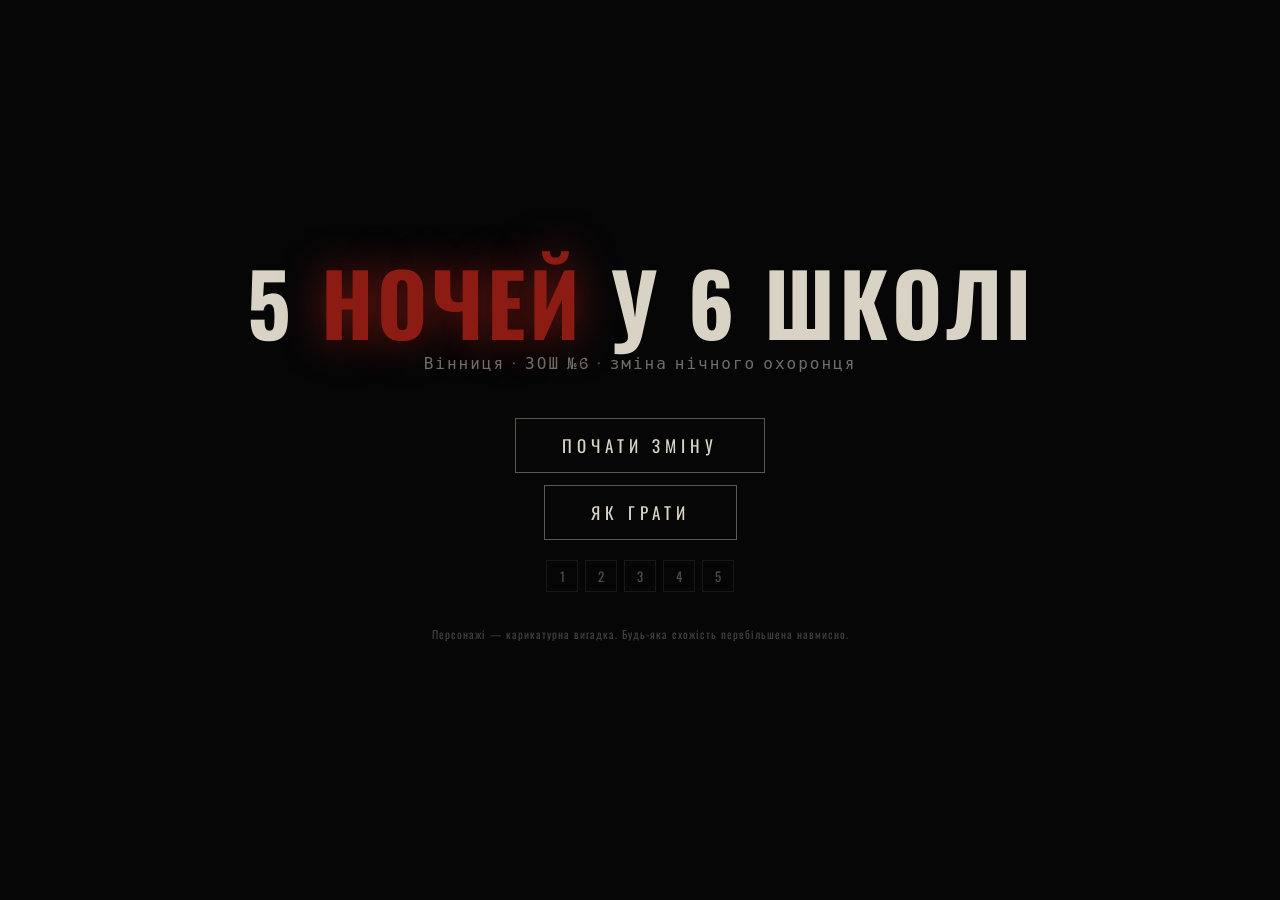
==== index.html @ ac256e16 "5 ночей у 6 школі — 3D-горор про нічного охоронця ЗОШ №6 Гра у браузері без установок. Персонажі — м" ====
<!DOCTYPE html>
<html lang="uk">
<head>
<meta charset="utf-8">
<title>5 ночей у 6 школі</title>
<link rel="stylesheet" href="src/style.css">
</head>
<body>

<canvas id="gl"></canvas>

<!-- ===== пост-ефекти (CSS) ===== -->
<div id="fx-grain"></div>
<div id="fx-scan"></div>
<div id="fx-vig"></div>
<div id="fx-flash"></div>
<div id="fx-red"></div>

<!-- ===== HUD ===== -->
<div id="hud" class="hidden">
  <div id="hud-top">
    <div id="clock">12 AM</div>
    <div id="night-label">Ніч 1</div>
  </div>

  <div id="power-box">
    <div class="pw-label">ЖИВЛЕННЯ</div>
    <div id="pw-bar"><div id="pw-fill"></div></div>
    <div id="pw-num">100%</div>
    <div id="pw-usage"></div>
  </div>

  <div id="buttons">
    <div class="btn" data-act="left"><kbd>Q</kbd><span>ЛІВА ШТОРА</span></div>
    <div class="btn" data-act="light"><kbd>F</kbd><span>ЛІХТАР</span></div>
    <div class="btn" data-act="right"><kbd>E</kbd><span>ПРАВА ШТОРА</span></div>
    <div class="btn" data-act="back"><kbd>R</kbd><span>ВЕНТЛАЗ</span></div>
    <div class="btn" data-act="peek"><kbd>V / ПКМ</kbd><span>ВИЗИРНУТИ</span></div>
    <div class="btn" data-act="hide"><kbd>SPACE</kbd><span>ПІД СТІЛ</span></div>
    <div class="btn" data-act="cams"><kbd>TAB</kbd><span>КАМЕРИ</span></div>
  </div>

  <div id="subtitle"></div>
  <div id="hint"></div>
</div>

<!-- ===== планшет камер ===== -->
<div id="cams" class="hidden">
  <div id="cam-static"></div>
  <div id="cam-title">CAM 01 — КОРИДОР 1</div>
  <div id="cam-rec"><span class="dot"></span>REC</div>
  <div id="cam-map">
    <div class="cbtn" data-cam="0">01</div>
    <div class="cbtn" data-cam="1">02</div>
    <div class="cbtn" data-cam="2">03</div>
    <div class="cbtn" data-cam="3">04</div>
    <div class="cbtn" data-cam="4">05</div>
    <div class="cbtn" data-cam="5">06</div>
  </div>
  <div id="cam-help">клік по знайомому обличчю — покликати на допомогу</div>
</div>

<!-- ===== QTE ===== -->
<div id="qte" class="hidden">
  <div id="qte-who"></div>
  <div id="qte-q"></div>
  <div id="qte-answers"></div>
  <div id="qte-bar"><div id="qte-fill"></div></div>
</div>

<!-- ===== перк ===== -->
<div id="perk" class="hidden"></div>

<!-- ===== меню ===== -->
<div id="menu" class="screen">
  <div class="m-wrap">
    <h1>5 <span>НОЧЕЙ</span> У 6 ШКОЛІ</h1>
    <p class="sub">Вінниця · ЗОШ №6 · зміна нічного охоронця</p>
    <div class="m-btns">
      <button id="btn-play">ПОЧАТИ ЗМІНУ</button>
      <button id="btn-cont" class="hidden">ПРОДОВЖИТИ</button>
      <button id="btn-how">ЯК ГРАТИ</button>
    </div>
    <div id="menu-nights"></div>
    <p class="tiny">Персонажі — карикатурна вигадка. Будь-яка схожість перебільшена навмисно.</p>
  </div>
</div>

<div id="howto" class="screen hidden">
  <div class="m-wrap howto">
    <h2>ІНСТРУКЦІЯ ОХОРОНЦЯ</h2>
    <ul>
      <li><b>Миша</b> — крутити головою. Ти не встаєш зі стільця. Ніколи.</li>
      <li><b>Q / E</b> — ліва та права штора. <b>R</b> — ґрати вентлаза за спиною (Столову видно лише на CAM 05).</li>
      <li><b>F</b> — ліхтар. <b>1..6</b> — увімкнути світло в коридорі здалеку.</li>
      <li><b>SPACE</b> — залізти під стіл. Під столом ти нічого не бачиш і нічим не керуєш.</li>
      <li><b>TAB</b> — планшет камер. Камери жеруть живлення.</li>
      <li>Все жере живлення. О 0% ти сидиш у темряві з відкритими шторами.</li>
      <li>Дожити до <b>6:00</b>.</li>
    </ul>
    <h3>ХТО ХОДИТЬ ПО ШКОЛІ</h3>
    <ul class="who">
      <li><b class="c-hlib">Гліб</b> — чути здалеку, бо він не замовкає. Шторою зупиняється.</li>
      <li><b class="c-tit">Тітова</b> — у неї ключі від усього. Штори їй смішні. Ховайся під стіл.</li>
      <li><b class="c-kop">Копилови</b> — ходять удвох і заходять з двох боків одночасно.</li>
      <li><b class="c-ksan">Ксан Павлвна</b> — кладе на стіл самостійну. Не розв'яжеш — не доживеш.</li>
      <li><b class="c-help">Костік і Назар</b> — свої. Знайди їх на камері й клікни.</li>
    </ul>
    <button id="btn-back">НАЗАД</button>
  </div>
</div>

<div id="brief" class="screen hidden">
  <div class="m-wrap brief">
    <div class="phone">
      <div class="ph-title">ВХІДНИЙ ВИКЛИК</div>
      <div id="brief-text"></div>
      <button id="btn-brief">ПОЧАТИ НІЧ</button>
    </div>
  </div>
</div>

<div id="gameover" class="screen hidden">
  <div class="m-wrap over">
    <h2 id="over-title">ЗМІНУ ЗАВЕРШЕНО</h2>
    <div id="over-story"></div>
    <button id="btn-retry">ЩЕ РАЗ</button>
    <button id="btn-menu">У МЕНЮ</button>
  </div>
</div>

<div id="win" class="screen hidden">
  <div class="m-wrap over">
    <div id="win-time">6:00</div>
    <h2 id="win-title">НІЧ ПРОЙДЕНО</h2>
    <div id="win-text"></div>
    <button id="btn-next">НАСТУПНА НІЧ</button>
  </div>
</div>

<div id="jump" class="hidden"><canvas id="jump-gl"></canvas></div>

<script src="vendor/three.min.js"></script>
<script src="src/art.js"></script>
<script src="src/stories.js"></script>
<script src="src/audio.js"></script>
<script src="src/world.js"></script>
<script src="src/chars.js"></script>
<script src="src/game.js"></script>
</body>
</html>
---- src/style.css ----
/* ===== 5 ночей у 6 школі — стиль: брудний аналог, високий контраст ===== */
@import url('https://fonts.googleapis.com/css2?family=Oswald:wght@300;500;700&family=Special+Elite&display=swap');

:root{
  --ink:#0a0a0c;
  --bone:#d9d3c6;
  --blood:#8c1c13;
  --acid:#9fb03a;
  --cold:#5a6b78;
  --ui:'Oswald',sans-serif;
  --type:'Special Elite',monospace;
}

*{margin:0;padding:0;box-sizing:border-box;user-select:none}
html,body{width:100%;height:100%;overflow:hidden;background:#000;font-family:var(--ui);color:var(--bone)}
.hidden{display:none !important}

#gl{position:fixed;inset:0;width:100%;height:100%;display:block;image-rendering:pixelated;image-rendering:crisp-edges}

/* ---------- пост-ефекти ---------- */
#fx-grain,#fx-scan,#fx-vig,#fx-flash,#fx-red{position:fixed;inset:0;pointer-events:none;z-index:5}
#fx-grain{
  opacity:.16;mix-blend-mode:overlay;
  background-image:url("data:image/svg+xml;utf8,<svg xmlns='http://www.w3.org/2000/svg' width='180' height='180'><filter id='n'><feTurbulence type='fractalNoise' baseFrequency='.9' numOctaves='3'/></filter><rect width='180' height='180' filter='url(%23n)' opacity='.85'/></svg>");
  animation:grain .28s steps(2) infinite;
}
@keyframes grain{
  0%{transform:translate(0,0)} 25%{transform:translate(-3%,2%)}
  50%{transform:translate(2%,-3%)} 75%{transform:translate(-2%,-2%)} 100%{transform:translate(3%,1%)}
}
#fx-scan{background:repeating-linear-gradient(to bottom,rgba(0,0,0,.28) 0 1px,transparent 1px 3px);opacity:.5}
#fx-vig{background:radial-gradient(ellipse at center,transparent 38%,rgba(0,0,0,.82) 100%)}
#fx-flash{background:#fff;opacity:0;transition:opacity .08s}
#fx-red{background:radial-gradient(ellipse at center,transparent 25%,rgba(120,10,6,.55) 100%);opacity:0;transition:opacity .4s}

/* ---------- HUD ---------- */
#hud{position:fixed;inset:0;z-index:10;pointer-events:none}

#hud-top{position:absolute;top:18px;right:26px;text-align:right;text-shadow:0 0 12px #000}
#clock{font-size:46px;font-weight:700;letter-spacing:2px;line-height:.95}
#night-label{font-size:15px;letter-spacing:6px;opacity:.65;font-weight:300}

#power-box{position:absolute;bottom:22px;left:26px;text-shadow:0 0 10px #000}
.pw-label{font-size:11px;letter-spacing:5px;opacity:.6}
#pw-bar{width:210px;height:15px;border:1px solid rgba(217,211,198,.35);margin:5px 0 3px;padding:2px;background:rgba(0,0,0,.5)}
#pw-fill{height:100%;width:100%;background:var(--acid);transition:width .25s linear}
#pw-fill.warn{background:#c9a227}
#pw-fill.crit{background:var(--blood);animation:pulse .6s infinite}
@keyframes pulse{50%{opacity:.35}}
#pw-num{font-size:26px;font-weight:700;line-height:1}
#pw-usage{font-size:19px;letter-spacing:3px;color:var(--acid);height:22px}

#buttons{position:absolute;bottom:20px;left:50%;transform:translateX(-50%);display:flex;gap:10px;pointer-events:auto}
.btn{
  min-width:92px;padding:9px 12px;text-align:center;cursor:pointer;
  border:1px solid rgba(217,211,198,.22);background:rgba(8,8,10,.62);
  transition:.12s;backdrop-filter:blur(2px)
}
.btn:hover{border-color:rgba(217,211,198,.6);background:rgba(30,30,34,.75)}
.btn kbd{display:block;font-size:10px;opacity:.45;letter-spacing:2px;font-family:var(--ui)}
.btn span{display:block;font-size:12px;letter-spacing:2px;margin-top:3px}
.btn.on{background:var(--blood);border-color:#d8564a;box-shadow:0 0 22px rgba(160,30,20,.7)}
.btn.on span{color:#fff}

#subtitle{
  position:absolute;bottom:120px;left:50%;transform:translateX(-50%);
  width:min(880px,88vw);text-align:center;font-family:var(--type);font-size:20px;line-height:1.45;
  color:#e8e2d4;text-shadow:0 2px 10px #000,0 0 26px #000;opacity:0;transition:opacity .35s
}
#subtitle.show{opacity:1}
#subtitle b{color:var(--acid);font-weight:400}

#hint{
  position:absolute;top:50%;left:50%;transform:translate(-50%,-50%);
  font-size:24px;letter-spacing:5px;opacity:0;transition:opacity .3s;text-shadow:0 0 20px #000
}
#hint.show{opacity:.9}

/* ---------- камери ---------- */
#cams{position:fixed;inset:0;z-index:12;pointer-events:auto}
#cam-static{
  position:absolute;inset:0;opacity:.22;mix-blend-mode:screen;
  background-image:url("data:image/svg+xml;utf8,<svg xmlns='http://www.w3.org/2000/svg' width='300' height='300'><filter id='s'><feTurbulence type='fractalNoise' baseFrequency='1.1' numOctaves='2'/></filter><rect width='300' height='300' filter='url(%23s)'/></svg>");
  animation:grain .1s steps(3) infinite
}
#cam-title{position:absolute;top:24px;left:34px;font-size:20px;letter-spacing:5px;color:#b9c9a8;text-shadow:0 0 14px #000}
#cam-rec{position:absolute;top:26px;right:34px;font-size:15px;letter-spacing:4px;color:#d95b4a}
#cam-rec .dot{display:inline-block;width:9px;height:9px;border-radius:50%;background:#d95b4a;margin-right:8px;animation:pulse 1.1s infinite}
#cam-map{position:absolute;bottom:26px;left:50%;transform:translateX(-50%);display:flex;gap:8px}
.cbtn{
  width:52px;padding:10px 0;text-align:center;font-size:15px;letter-spacing:2px;cursor:pointer;
  border:1px solid rgba(160,190,140,.3);background:rgba(10,16,10,.7);color:#b9c9a8
}
.cbtn:hover{background:rgba(40,60,40,.8)}
.cbtn.on{background:#5c7040;color:#0a0a0c;border-color:#9fb03a}
#cam-help{position:absolute;bottom:92px;left:50%;transform:translateX(-50%);font-size:12px;letter-spacing:3px;opacity:.4}

/* ---------- QTE ---------- */
#qte{
  position:fixed;z-index:14;left:50%;top:50%;transform:translate(-50%,-50%);
  width:min(620px,92vw);padding:26px 30px;background:rgba(238,233,220,.95);color:#16161a;
  border:3px solid #16161a;box-shadow:0 30px 90px rgba(0,0,0,.9);pointer-events:auto;
  font-family:var(--type);transform-origin:center;animation:slam .18s ease-out
}
@keyframes slam{from{transform:translate(-50%,-50%) scale(1.3) rotate(-2deg);opacity:0}}
#qte-who{font-family:var(--ui);font-size:12px;letter-spacing:6px;color:#8c1c13}
#qte-q{font-size:25px;margin:12px 0 20px;line-height:1.35}
#qte-answers{display:flex;flex-direction:column;gap:9px}
.ans{
  padding:12px 16px;border:2px solid #16161a;cursor:pointer;font-size:19px;
  background:transparent;font-family:var(--type);text-align:left;transition:.1s
}
.ans:hover{background:#16161a;color:#eee9dc}
.ans.good{background:#3f6b2a;color:#fff;border-color:#3f6b2a}
.ans.bad{background:#8c1c13;color:#fff;border-color:#8c1c13}
#qte-bar{height:8px;background:#c9c2b0;margin-top:18px}
#qte-fill{height:100%;width:100%;background:#8c1c13;transition:width .1s linear}

/* ---------- перк ---------- */
#perk{
  position:fixed;z-index:13;top:16%;left:50%;transform:translateX(-50%);
  padding:16px 30px;background:rgba(10,14,8,.9);border:1px solid var(--acid);
  color:var(--acid);letter-spacing:4px;font-size:17px;text-align:center;
  animation:slam .2s ease-out;pointer-events:none
}
#perk small{display:block;color:var(--bone);opacity:.7;letter-spacing:1px;font-size:13px;margin-top:6px}

/* ---------- екрани ---------- */
.screen{position:fixed;inset:0;z-index:20;background:#060607;display:flex;align-items:center;justify-content:center}
.m-wrap{width:min(860px,92vw);text-align:center}

#menu h1{font-size:clamp(38px,7.6vw,86px);font-weight:700;letter-spacing:4px;line-height:1}
#menu h1 span{color:var(--blood);text-shadow:0 0 40px rgba(140,28,19,.8)}
#menu .sub{font-family:var(--type);font-size:16px;opacity:.5;margin-top:10px;letter-spacing:2px}
.m-btns{margin:44px 0 20px;display:flex;flex-direction:column;align-items:center;gap:12px}
button{
  font-family:var(--ui);font-size:17px;letter-spacing:5px;padding:14px 46px;cursor:pointer;
  background:transparent;border:1px solid rgba(217,211,198,.4);color:var(--bone);transition:.15s
}
button:hover{background:var(--bone);color:#0a0a0c;letter-spacing:7px}
#menu-nights{display:flex;gap:7px;justify-content:center;margin-top:8px}
.nb{width:32px;height:32px;line-height:30px;border:1px solid rgba(217,211,198,.25);font-size:13px;opacity:.35}
.nb.done{background:var(--blood);border-color:var(--blood);opacity:1;color:#fff}
.tiny{font-size:11px;opacity:.28;margin-top:34px;letter-spacing:1px}

.howto{text-align:left}
.howto h2{font-size:30px;letter-spacing:5px;margin-bottom:18px}
.howto h3{font-size:16px;letter-spacing:5px;margin:26px 0 10px;color:var(--acid)}
.howto ul{list-style:none;font-family:var(--type);font-size:16px;line-height:1.85}
.howto li::before{content:'▸ ';color:var(--blood)}
.howto button{margin-top:30px}
.c-hlib{color:#c9a227}.c-tit{color:#a2417c}.c-kop{color:#4f7fa8}.c-ksan{color:#c7c0b0}.c-help{color:var(--acid)}

.brief .phone{
  width:min(560px,92vw);margin:0 auto;padding:30px;border:1px solid rgba(217,211,198,.2);
  background:rgba(14,14,16,.9);text-align:left
}
.ph-title{font-size:12px;letter-spacing:6px;color:var(--blood);margin-bottom:18px}
#brief-text{font-family:var(--type);font-size:18px;line-height:1.7;min-height:200px;white-space:pre-wrap}
.brief button{margin-top:24px;width:100%}

.over h2{font-size:44px;letter-spacing:6px;color:var(--blood)}
#over-story{
  font-family:var(--type);font-size:20px;line-height:1.6;margin:26px auto 34px;
  width:min(720px,92vw);color:#cfc8ba;min-height:120px
}
.over button{margin:0 6px}
#win-time{font-size:96px;font-weight:700;letter-spacing:6px;color:var(--acid);line-height:1}
#win-title{font-size:26px;letter-spacing:8px;margin-top:6px}
#win-text{font-family:var(--type);font-size:18px;opacity:.7;margin:24px 0 34px}

/* ---------- джампскер ---------- */
#jump{position:fixed;inset:0;z-index:30;background:#000}
#jump-gl{width:100%;height:100%;display:block;image-rendering:pixelated}

/* ---------- режим камер: ховаємо пульт, тонуємо картинку ---------- */
body.camsup #buttons{display:none}
body.camsup #gl{filter:saturate(.3) contrast(1.2) brightness(.95) sepia(.3) hue-rotate(55deg)}
body.camsup #fx-scan{opacity:.85}
body.camsup #power-box{bottom:auto;top:78px;left:26px}
@media (max-width:900px){
  #buttons{gap:5px}
  .btn{min-width:62px;padding:7px 6px}
  .btn span{font-size:10px;letter-spacing:1px}
  .cbtn{width:42px;font-size:13px}
}
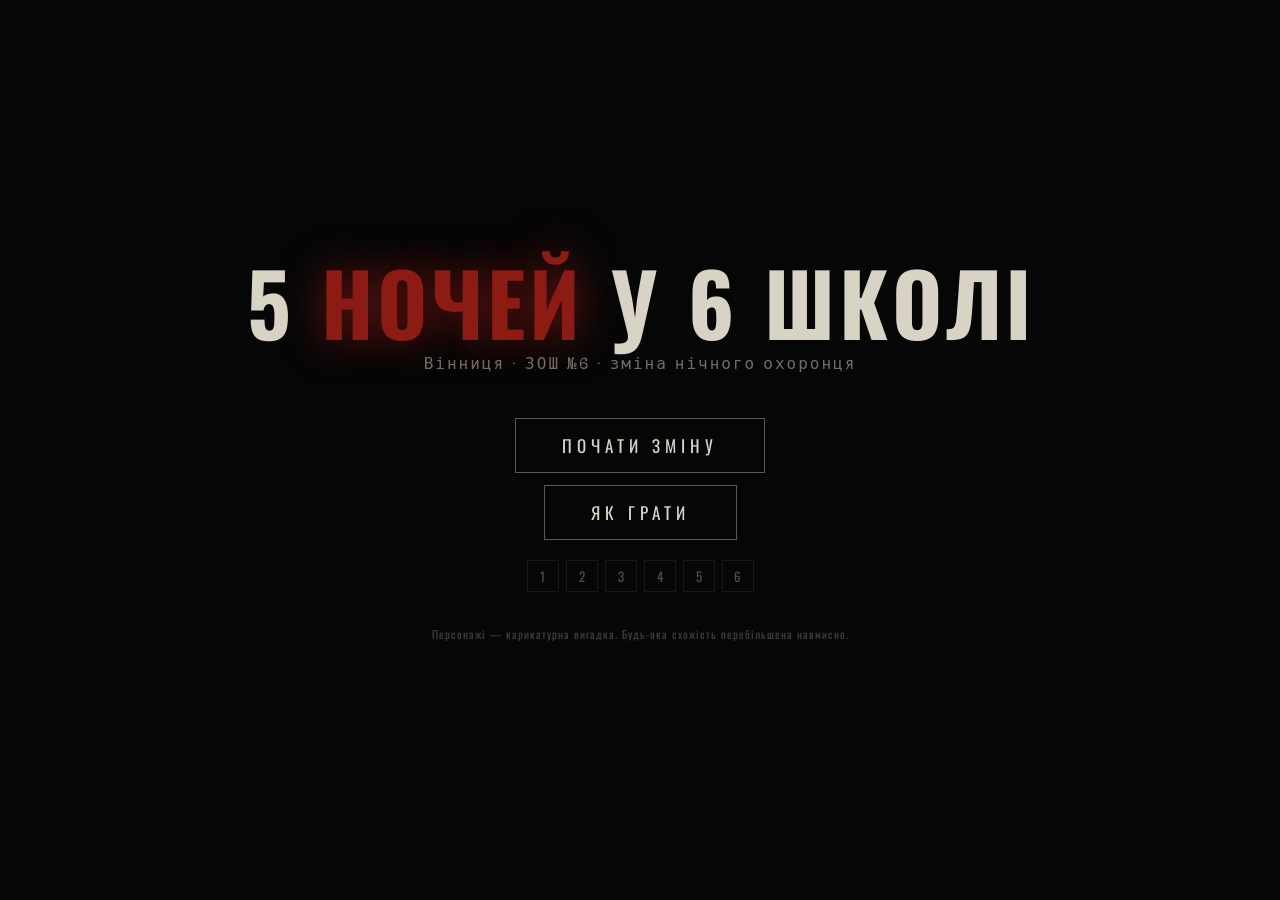
==== commit 0e6614aa: "Шоста ніч і кастомна ніч Ніч 6 (позаплановa зміна) відкривається після п'яти пройдених, кастомна — п" ====
--- a/index.html
+++ b/index.html
@@ -79,6 +79,8 @@
     <div class="m-btns">
       <button id="btn-play">ПОЧАТИ ЗМІНУ</button>
       <button id="btn-cont" class="hidden">ПРОДОВЖИТИ</button>
+      <button id="btn-n6" class="hidden">НІЧ 6 · ПОЗАПЛАНОВА ЗМІНА</button>
+      <button id="btn-custom" class="hidden">КАСТОМНА НІЧ</button>
       <button id="btn-how">ЯК ГРАТИ</button>
     </div>
     <div id="menu-nights"></div>
@@ -107,6 +109,21 @@
       <li><b class="c-help">Костік і Назар</b> — свої. Знайди їх на камері й клікни.</li>
     </ul>
     <button id="btn-back">НАЗАД</button>
+  </div>
+</div>
+
+<div id="custom" class="screen hidden">
+  <div class="m-wrap cust">
+    <h2>КАСТОМНА НІЧ</h2>
+    <p class="cust-sub">Постав кожному агресію від 0 до 20. 20 — вони не зупиняються.</p>
+    <div id="cust-rows"></div>
+    <div class="cust-presets">
+      <button class="preset" data-p="0">ВСІМ 0</button>
+      <button class="preset" data-p="10">ВСІМ 10</button>
+      <button class="preset" data-p="20">ВСІМ 20</button>
+    </div>
+    <button id="btn-cust-go">ПОЧАТИ</button>
+    <button id="btn-cust-back">НАЗАД</button>
   </div>
 </div>
 
--- a/src/style.css
+++ b/src/style.css
@@ -184,3 +184,16 @@
   .btn span{font-size:10px;letter-spacing:1px}
   .cbtn{width:42px;font-size:13px}
 }
+
+/* ---------- кастомна ніч ---------- */
+.cust h2{font-size:30px;letter-spacing:6px}
+.cust-sub{font-family:var(--type);font-size:15px;opacity:.55;margin:10px 0 24px}
+#cust-rows{width:min(560px,92vw);margin:0 auto 22px}
+.crow{display:flex;align-items:center;gap:14px;margin-bottom:11px}
+.crow .cname{width:180px;text-align:right;font-size:14px;letter-spacing:3px}
+.crow input[type=range]{flex:1;accent-color:var(--blood);height:4px}
+.crow .cval{width:38px;text-align:left;font-size:19px;font-weight:700;color:var(--acid)}
+.crow.max .cval{color:var(--blood)}
+.cust-presets{display:flex;gap:8px;justify-content:center;margin-bottom:22px}
+.preset{font-size:12px;letter-spacing:2px;padding:8px 18px}
+.cust button{margin:0 5px}
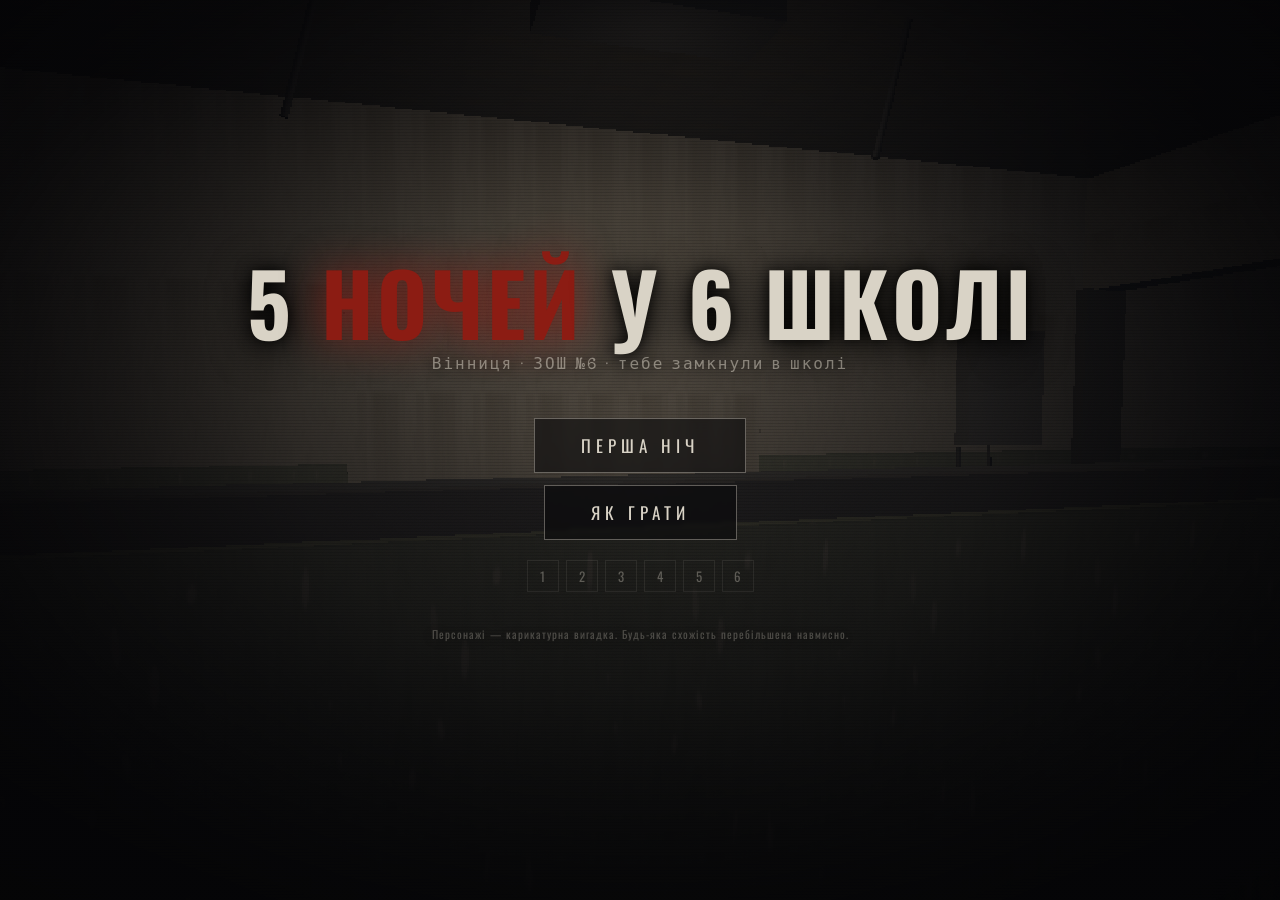
==== commit 1574e084: "Екрани вміщаються у низьке вікно + у довідці з'явилось «визирнути» На ноутбуці з панелями екран смер" ====
--- a/index.html
+++ b/index.html
@@ -75,11 +75,11 @@
 <div id="menu" class="screen">
   <div class="m-wrap">
     <h1>5 <span>НОЧЕЙ</span> У 6 ШКОЛІ</h1>
-    <p class="sub">Вінниця · ЗОШ №6 · зміна нічного охоронця</p>
+    <p class="sub">Вінниця · ЗОШ №6 · тебе замкнули в школі</p>
     <div class="m-btns">
-      <button id="btn-play">ПОЧАТИ ЗМІНУ</button>
+      <button id="btn-play">ПЕРША НІЧ</button>
       <button id="btn-cont" class="hidden">ПРОДОВЖИТИ</button>
-      <button id="btn-n6" class="hidden">НІЧ 6 · ПОЗАПЛАНОВА ЗМІНА</button>
+      <button id="btn-n6" class="hidden">НІЧ 6 · ЯКОЇ НЕМА В ГРАФІКУ</button>
       <button id="btn-custom" class="hidden">КАСТОМНА НІЧ</button>
       <button id="btn-how">ЯК ГРАТИ</button>
     </div>
@@ -90,9 +90,11 @@
 
 <div id="howto" class="screen hidden">
   <div class="m-wrap howto">
-    <h2>ІНСТРУКЦІЯ ОХОРОНЦЯ</h2>
+    <h2>ЯК ДОЖИТИ ДО РАНКУ</h2>
     <ul>
-      <li><b>Миша</b> — крутити головою. Ти не встаєш зі стільця. Ніколи.</li>
+      <li>Ти <b>учень</b>. Тебе замкнули в школі на ніч. Ти забарикадувався на вахті — там ролети, ліхтар і камери.</li>
+      <li><b>Миша</b> — крутити головою. З-за столу ти не виходиш. Взагалі.</li>
+      <li><b>V</b> (або права кнопка миші) — встати й визирнути через прилавок. Сидячи входу й коридорів не видно взагалі. Поки стоїш — ти на видноті.</li>
       <li><b>Q / E</b> — ліва та права штора. <b>R</b> — ґрати вентлаза за спиною (Столову видно лише на CAM 05).</li>
       <li><b>F</b> — ліхтар. <b>1..6</b> — увімкнути світло в коридорі здалеку.</li>
       <li><b>SPACE</b> — залізти під стіл. Під столом ти нічого не бачиш і нічим не керуєш.</li>
@@ -106,7 +108,7 @@
       <li><b class="c-tit">Тітова</b> — у неї ключі від усього. Штори їй смішні. Ховайся під стіл.</li>
       <li><b class="c-kop">Копилови</b> — ходять удвох і заходять з двох боків одночасно.</li>
       <li><b class="c-ksan">Ксан Павлвна</b> — кладе на стіл самостійну. Не розв'яжеш — не доживеш.</li>
-      <li><b class="c-help">Костік і Назар</b> — свої. Знайди їх на камері й клікни.</li>
+      <li><b class="c-help">Костік і Назар</b> — однокласники, теж лишились у школі. Знайди їх на камері й клікни.</li>
     </ul>
     <button id="btn-back">НАЗАД</button>
   </div>
--- a/src/style.css
+++ b/src/style.css
@@ -126,8 +126,11 @@
 #perk small{display:block;color:var(--bone);opacity:.7;letter-spacing:1px;font-size:13px;margin-top:6px}
 
 /* ---------- екрани ---------- */
-.screen{position:fixed;inset:0;z-index:20;background:#060607;display:flex;align-items:center;justify-content:center}
-.m-wrap{width:min(860px,92vw);text-align:center}
+/* margin:auto замість align-items:center — інакше на низькому вікні
+   верх екрана (заголовок «ХТО ЗНАЙШОВ ТЕБЕ») зрізається, і до нього
+   вже не доскролиш */
+.screen{position:fixed;inset:0;z-index:20;background:#060607;display:flex;overflow:auto;padding:22px 12px}
+.m-wrap{width:min(860px,92vw);text-align:center;margin:auto}
 
 #menu h1{font-size:clamp(38px,7.6vw,86px);font-weight:700;letter-spacing:4px;line-height:1}
 #menu h1 span{color:var(--blood);text-shadow:0 0 40px rgba(140,28,19,.8)}
@@ -197,3 +200,47 @@
 .cust-presets{display:flex;gap:8px;justify-content:center;margin-bottom:22px}
 .preset{font-size:12px;letter-spacing:2px;padding:8px 18px}
 .cust button{margin:0 5px}
+
+/* на вузьких екранах індикатор заряду налазив на кнопки */
+@media (max-width:1000px){
+  #power-box{bottom:92px}
+  #subtitle{bottom:150px;font-size:17px}
+  body.camsup #power-box{top:64px}
+}
+
+/* меню напівпрозоре — за ним повільно пливе коридор школи */
+#menu{
+  background:
+    radial-gradient(ellipse at center, rgba(6,6,8,.30) 0%, rgba(4,4,6,.86) 82%),
+    linear-gradient(rgba(6,6,8,.20), rgba(4,4,6,.72));
+}
+#menu h1{text-shadow:0 6px 40px #000,0 0 16px #000}
+#menu .sub,#menu .tiny{text-shadow:0 2px 12px #000}
+#menu button{background:rgba(8,8,10,.55);backdrop-filter:blur(2px)}
+#menu button:hover{background:var(--bone);color:#0a0a0c}
+
+/* ---------- низьке вікно ----------
+   На ноутбуці з панелями екран смерті й меню не вміщались по висоті. */
+@media (max-height:660px){
+  #menu h1{font-size:clamp(26px,5.4vw,52px)}
+  #menu .sub{font-size:14px;margin-top:6px}
+  .m-btns{margin:22px 0 12px;gap:9px}
+  button{padding:10px 30px;font-size:15px;letter-spacing:4px}
+  .tiny{margin-top:16px}
+  .over h2{font-size:30px;letter-spacing:4px}
+  #over-story{font-size:17px;line-height:1.5;margin:16px auto 22px;min-height:0}
+  #win-time{font-size:62px}
+  #win-title{font-size:20px;letter-spacing:6px}
+  #win-text{font-size:16px;margin:16px 0 22px}
+  .howto h2{font-size:24px;margin-bottom:12px}
+  .howto h3{font-size:14px;margin:16px 0 8px}
+  .howto ul{font-size:14px;line-height:1.6}
+  .howto button{margin-top:18px}
+  .brief .phone{padding:20px}
+  #brief-text{font-size:16px;line-height:1.6;min-height:130px}
+  .brief button{margin-top:16px}
+  .cust h2{font-size:24px}
+  .cust-sub{margin:8px 0 16px}
+  .crow{margin-bottom:8px}
+  .crow .cname{font-size:13px;width:150px}
+}
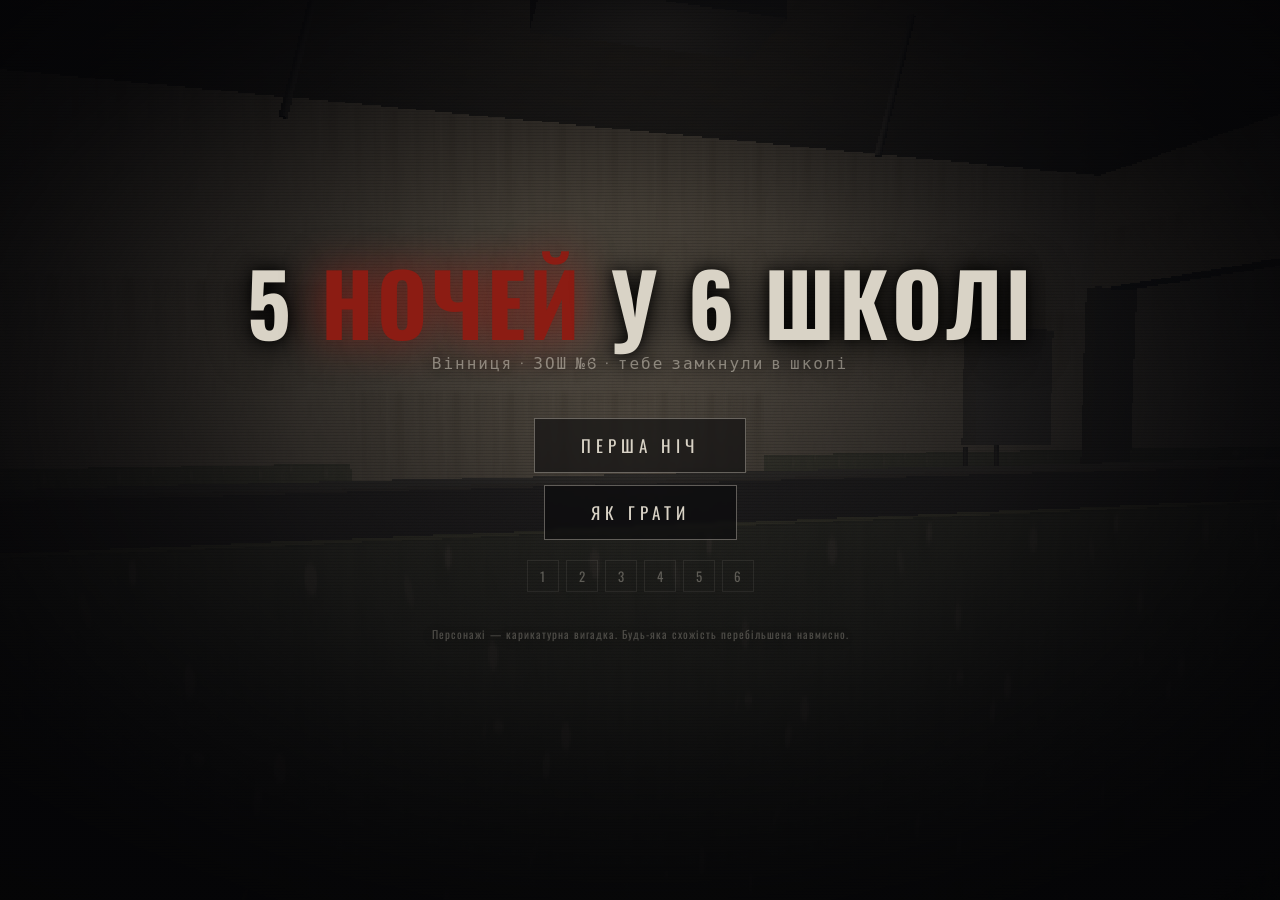
==== commit 2112d542: "Гра стала грабельною з телефона Посилання розійдеться по телефонах, а там гра не працювала взагалі: " ====
--- a/index.html
+++ b/index.html
@@ -2,6 +2,10 @@
 <html lang="uk">
 <head>
 <meta charset="utf-8">
+<!-- без цього телефон верстає сторінку на 980 px і віддаляє все так,
+     що кнопки HUD стають нечитабельними -->
+<meta name="viewport" content="width=device-width,initial-scale=1,viewport-fit=cover,user-scalable=no">
+<meta name="theme-color" content="#060607">
 <title>5 ночей у 6 школі</title>
 <link rel="stylesheet" href="src/style.css">
 </head>
--- a/src/style.css
+++ b/src/style.css
@@ -15,7 +15,7 @@
 html,body{width:100%;height:100%;overflow:hidden;background:#000;font-family:var(--ui);color:var(--bone)}
 .hidden{display:none !important}
 
-#gl{position:fixed;inset:0;width:100%;height:100%;display:block;image-rendering:pixelated;image-rendering:crisp-edges}
+#gl{position:fixed;inset:0;width:100%;height:100%;display:block;image-rendering:pixelated;image-rendering:crisp-edges;touch-action:none}
 
 /* ---------- пост-ефекти ---------- */
 #fx-grain,#fx-scan,#fx-vig,#fx-flash,#fx-red{position:fixed;inset:0;pointer-events:none;z-index:5}
@@ -244,3 +244,31 @@
   .crow{margin-bottom:8px}
   .crow .cname{font-size:13px;width:150px}
 }
+
+/* ---------- телефон ----------
+   Сім кнопок в один ряд не влазять у 375 px — рядок просто виїжджав
+   за екран разом із «КАМЕРИ». */
+@media (max-width:560px){
+  #buttons{flex-wrap:wrap;width:96vw;gap:6px;justify-content:center;bottom:14px}
+  .btn{min-width:0;flex:1 1 21%;padding:7px 2px}
+  .btn kbd{font-size:9px;letter-spacing:1px}
+  .btn span{font-size:10px;letter-spacing:0}
+  #power-box{bottom:128px;left:14px}
+  body.camsup #power-box{top:58px;bottom:auto}
+  #pw-bar{width:150px;height:12px}
+  #pw-num{font-size:20px}
+  #pw-usage{font-size:15px;height:18px}
+  #hud-top{top:10px;right:14px}
+  #clock{font-size:32px}
+  #night-label{font-size:12px;letter-spacing:4px}
+  #subtitle{bottom:172px;font-size:15px;width:92vw}
+  #hint{font-size:17px;letter-spacing:3px;width:88vw;text-align:center}
+  #cam-title{font-size:14px;letter-spacing:3px;top:14px;left:16px}
+  #cam-rec{font-size:12px;top:16px;right:16px}
+  #cam-map{gap:5px;bottom:16px}
+  .cbtn{width:40px;padding:8px 0;font-size:13px}
+  #cam-help{bottom:70px;font-size:10px;letter-spacing:1px;width:92vw;text-align:center}
+  #qte{padding:18px 16px}
+  #qte-q{font-size:19px;margin:10px 0 14px}
+  .ans{font-size:16px;padding:10px 12px}
+}
